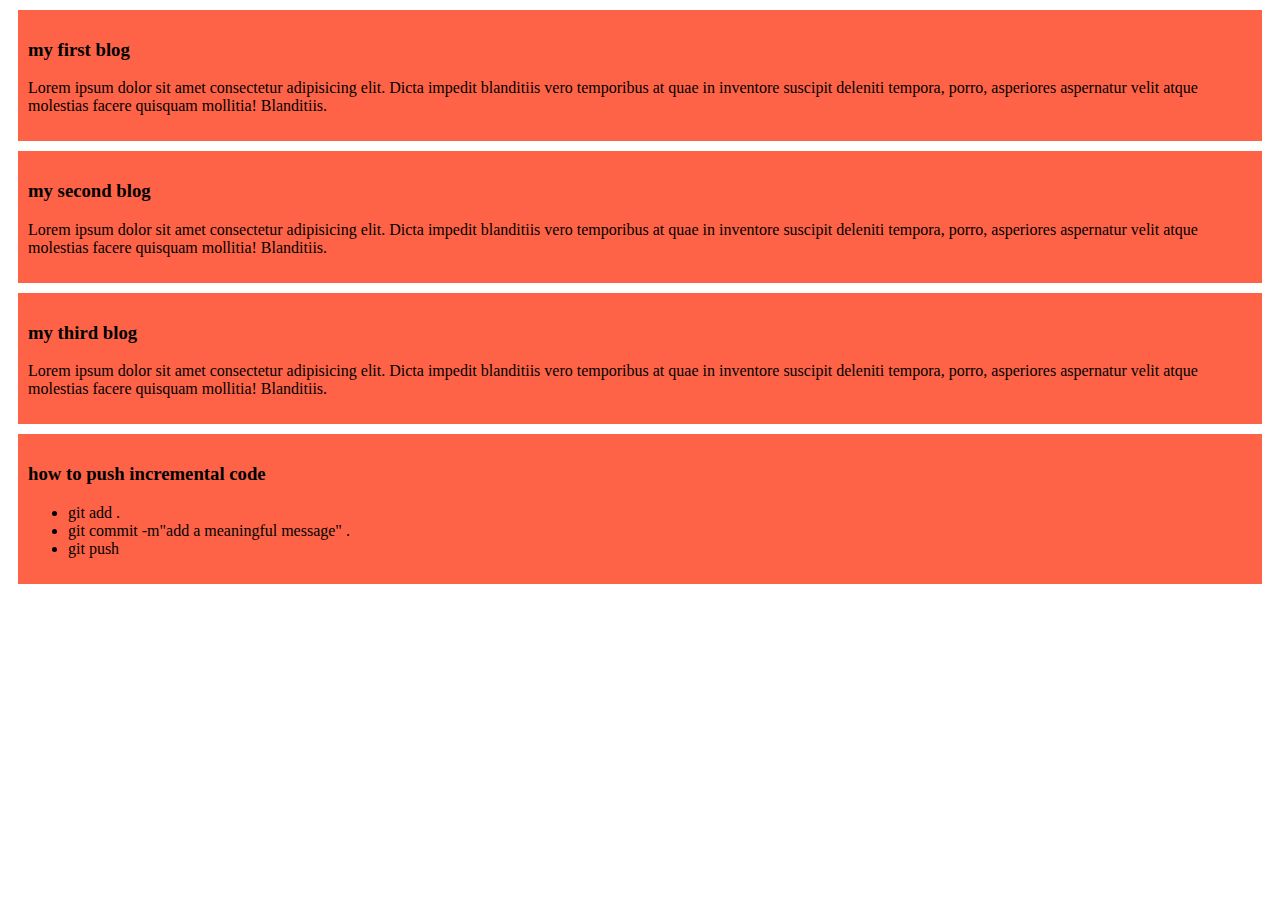
==== index.html @ 16400857 "renamed the file index dot html" ====
<!DOCTYPE html>
<html lang="en">
<head>
    <meta charset="UTF-8">
    <meta name="viewport" content="width=device-width, initial-scale=1.0">
    <title>My Simple Website</title>
    <link rel="stylesheet" href="styles/simple site.css">
</head>
<body>
    <div>
        <h3>my first blog</h3>
        <p>Lorem ipsum dolor sit amet consectetur adipisicing elit. Dicta impedit blanditiis vero temporibus at quae in inventore suscipit deleniti tempora, porro, asperiores aspernatur velit atque molestias facere quisquam mollitia! Blanditiis.</p>
    </div>
    
    <div>
        <h3>my second blog</h3>
        <p>Lorem ipsum dolor sit amet consectetur adipisicing elit. Dicta impedit blanditiis vero temporibus at quae in inventore suscipit deleniti tempora, porro, asperiores aspernatur velit atque molestias facere quisquam mollitia! Blanditiis.</p>
    </div>

    <div>
        <h3>my third blog</h3>
        <p>Lorem ipsum dolor sit amet consectetur adipisicing elit. Dicta impedit blanditiis vero temporibus at quae in inventore suscipit deleniti tempora, porro, asperiores aspernatur velit atque molestias facere quisquam mollitia! Blanditiis.</p>
    </div>

    <div>
        <h3>how to push incremental code</h3>
        <ul>
            <li>git add .</li>
            <li>git commit -m"add a meaningful message" .</li>
            <li>git push</li>
        </ul>
    </div>
    
</body>
</html>
---- styles/simple site.css ----
div{
    background-color: tomato;
    padding: 10px;
    margin: 10px; 
}
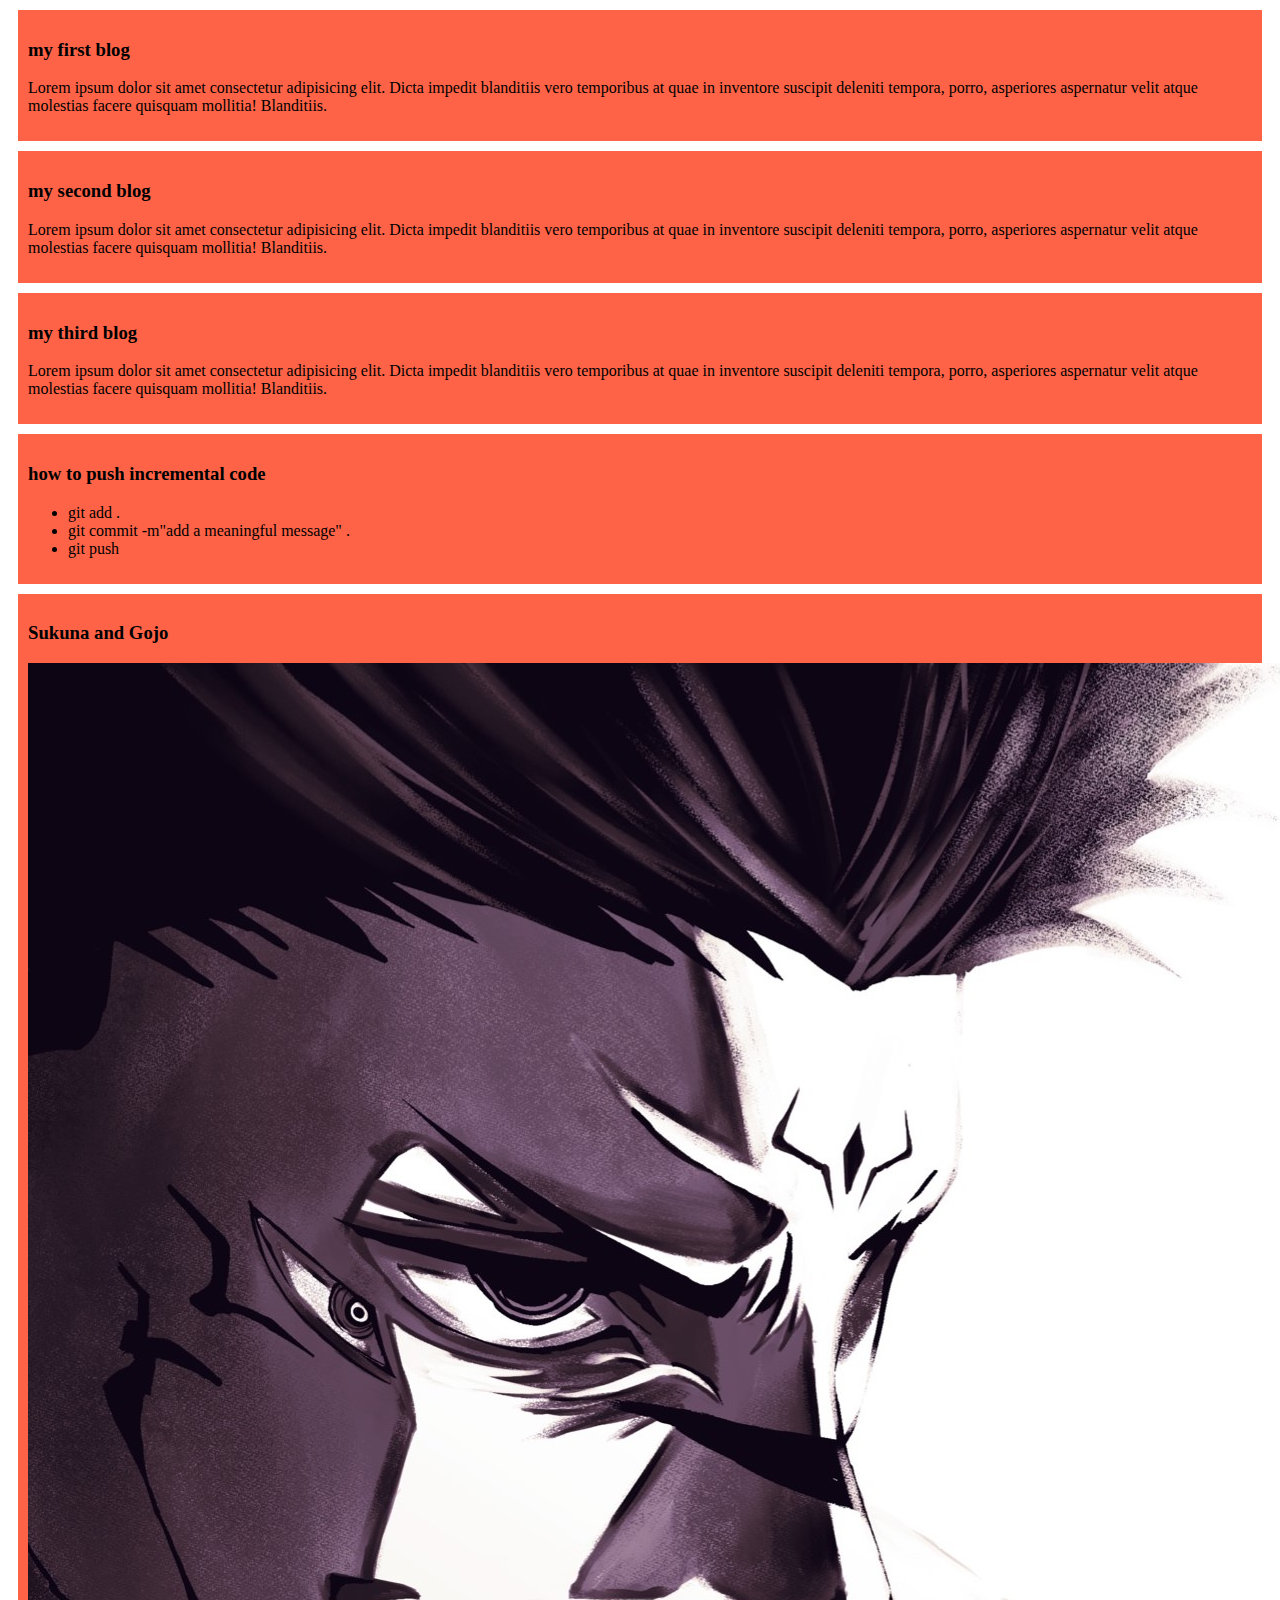
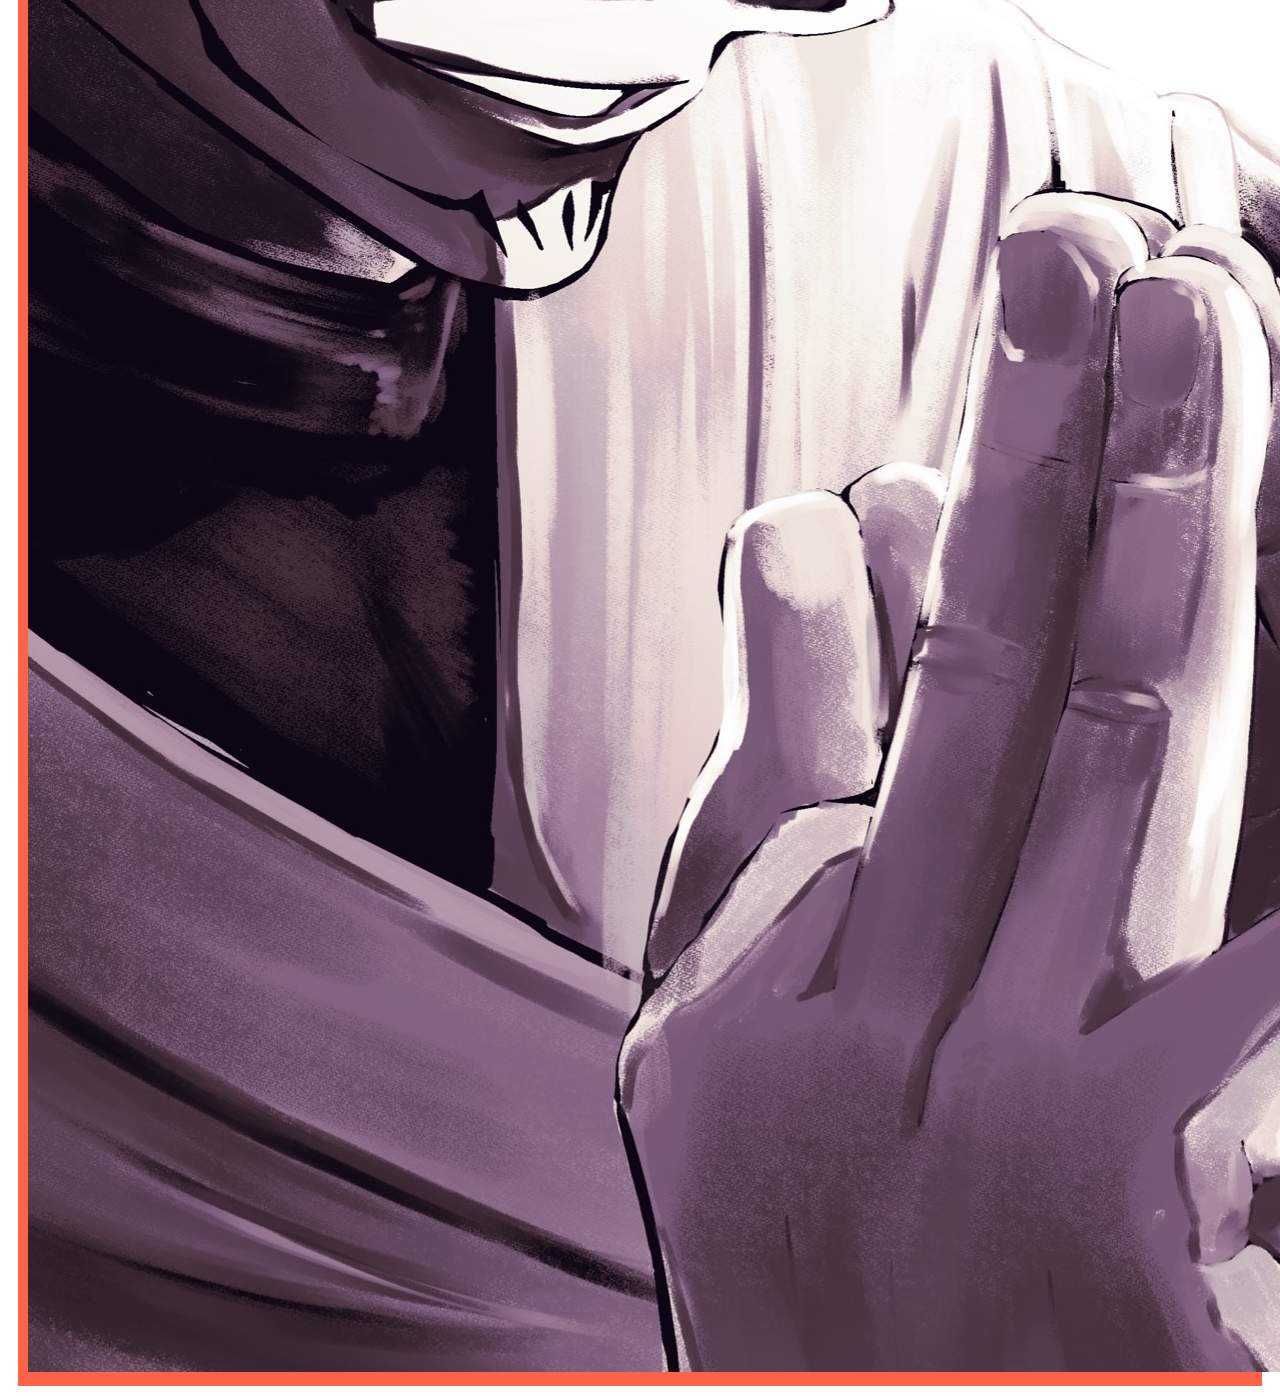
==== commit 7b67f02a: "image of gojo and sukana" ====
--- a/index.html
+++ b/index.html
@@ -30,6 +30,10 @@
             <li>git push</li>
         </ul>
     </div>
+    <div>
+        <h3>Sukuna and Gojo</h3>
+        <img src="images/sukana_gojo.jpeg" alt="">
+    </div>
     
 </body>
 </html>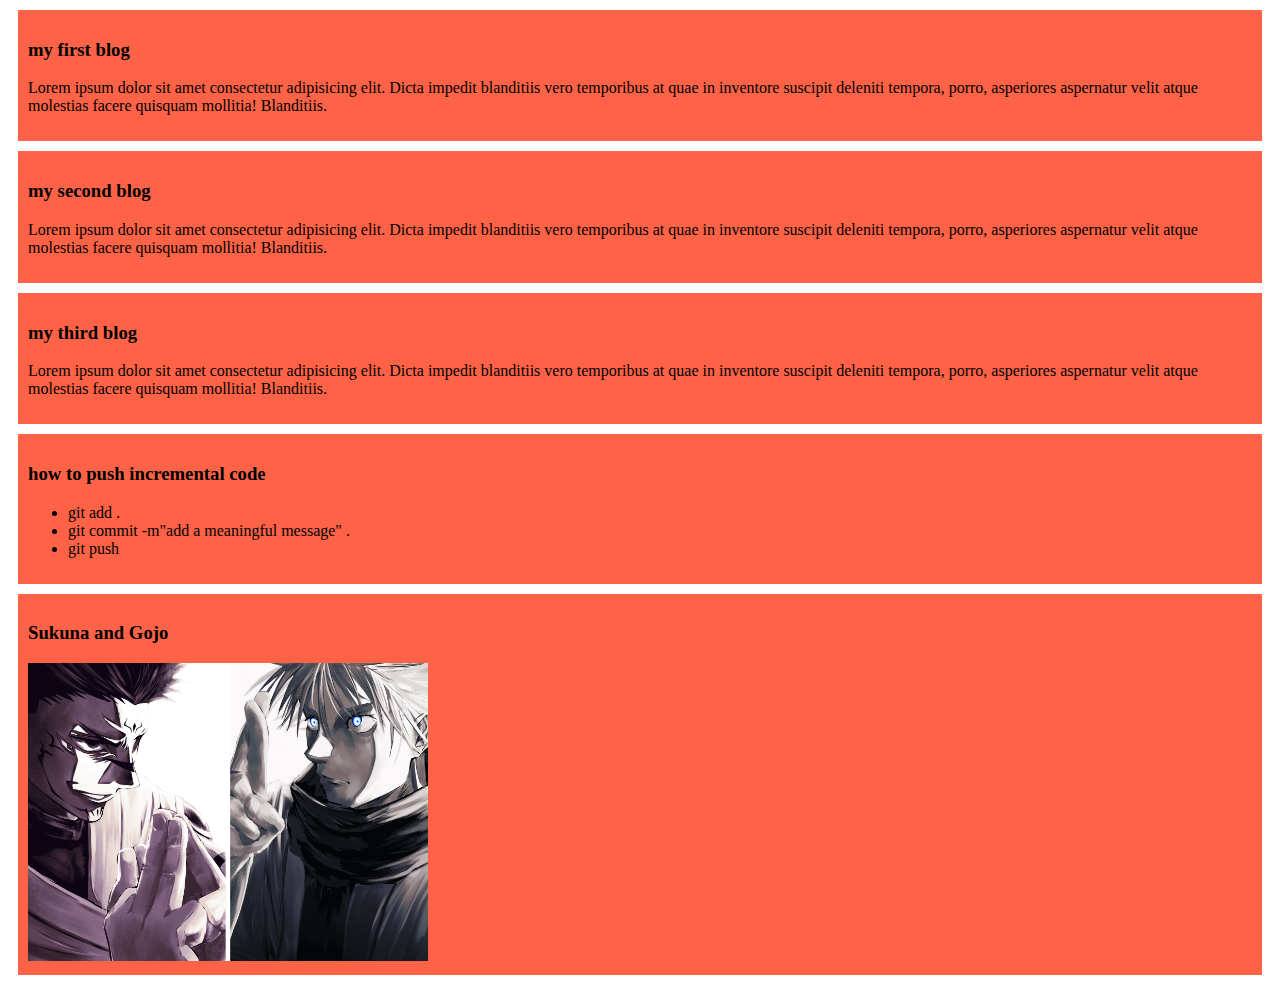
==== commit 9db83a34: "changed image width" ====
--- a/index.html
+++ b/index.html
@@ -32,7 +32,7 @@
     </div>
     <div>
         <h3>Sukuna and Gojo</h3>
-        <img src="images/sukana_gojo.jpeg" alt="">
+        <img width="400px" src="images/sukana_gojo.jpeg" alt="">
     </div>
     
 </body>
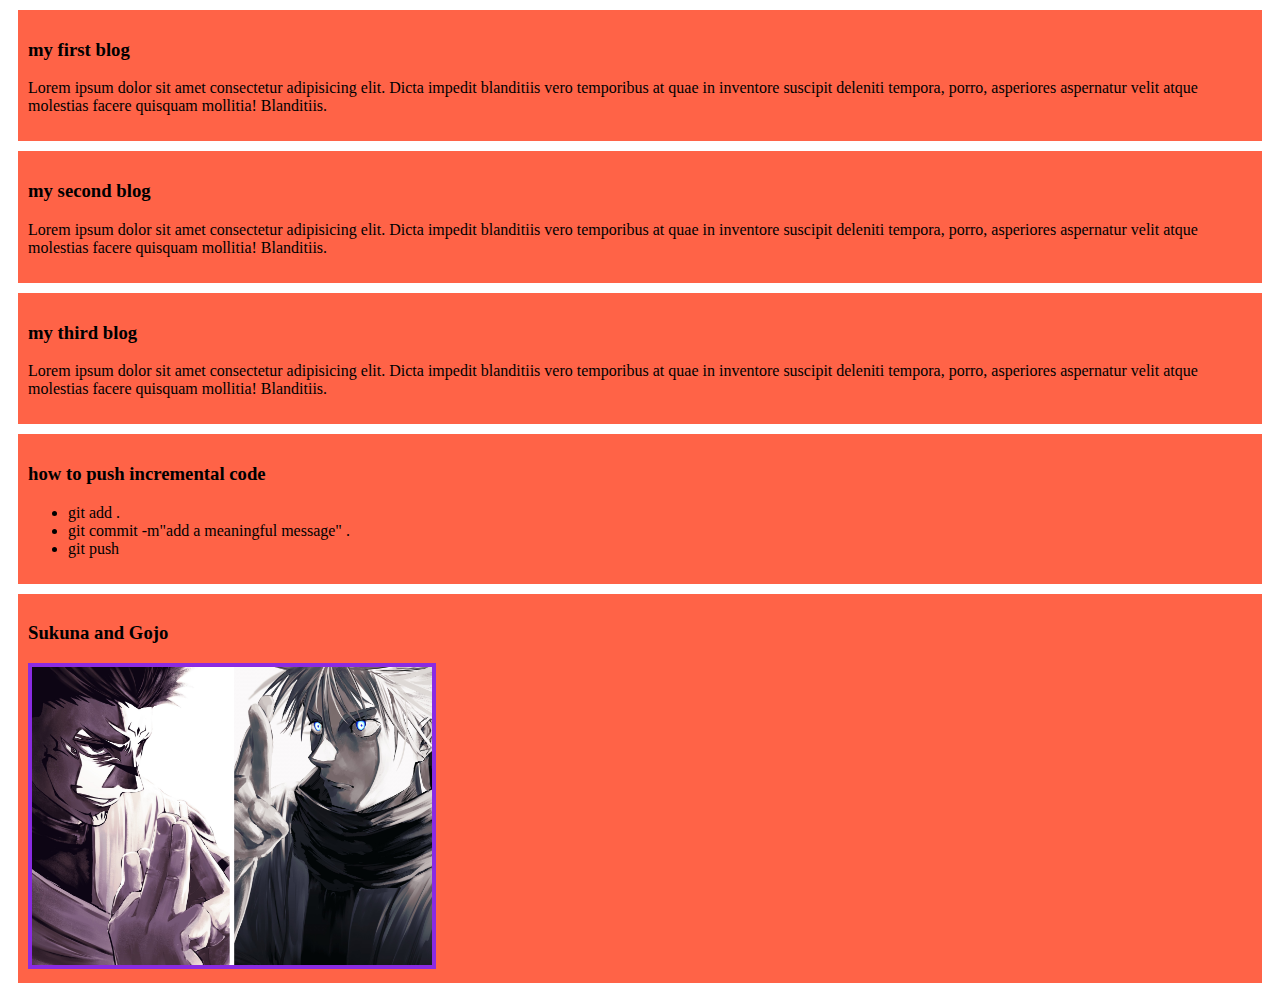
==== commit c7d0a82c: "added border" ====
--- a/index.html
+++ b/index.html
@@ -30,7 +30,7 @@
             <li>git push</li>
         </ul>
     </div>
-    <div>
+    <div class="img">
         <h3>Sukuna and Gojo</h3>
         <img width="400px" src="images/sukana_gojo.jpeg" alt="">
     </div>
--- a/styles/simple site.css
+++ b/styles/simple site.css
@@ -2,4 +2,7 @@
     background-color: tomato;
     padding: 10px;
     margin: 10px; 
+}
+img{
+    border: 4px solid blueviolet;
 }